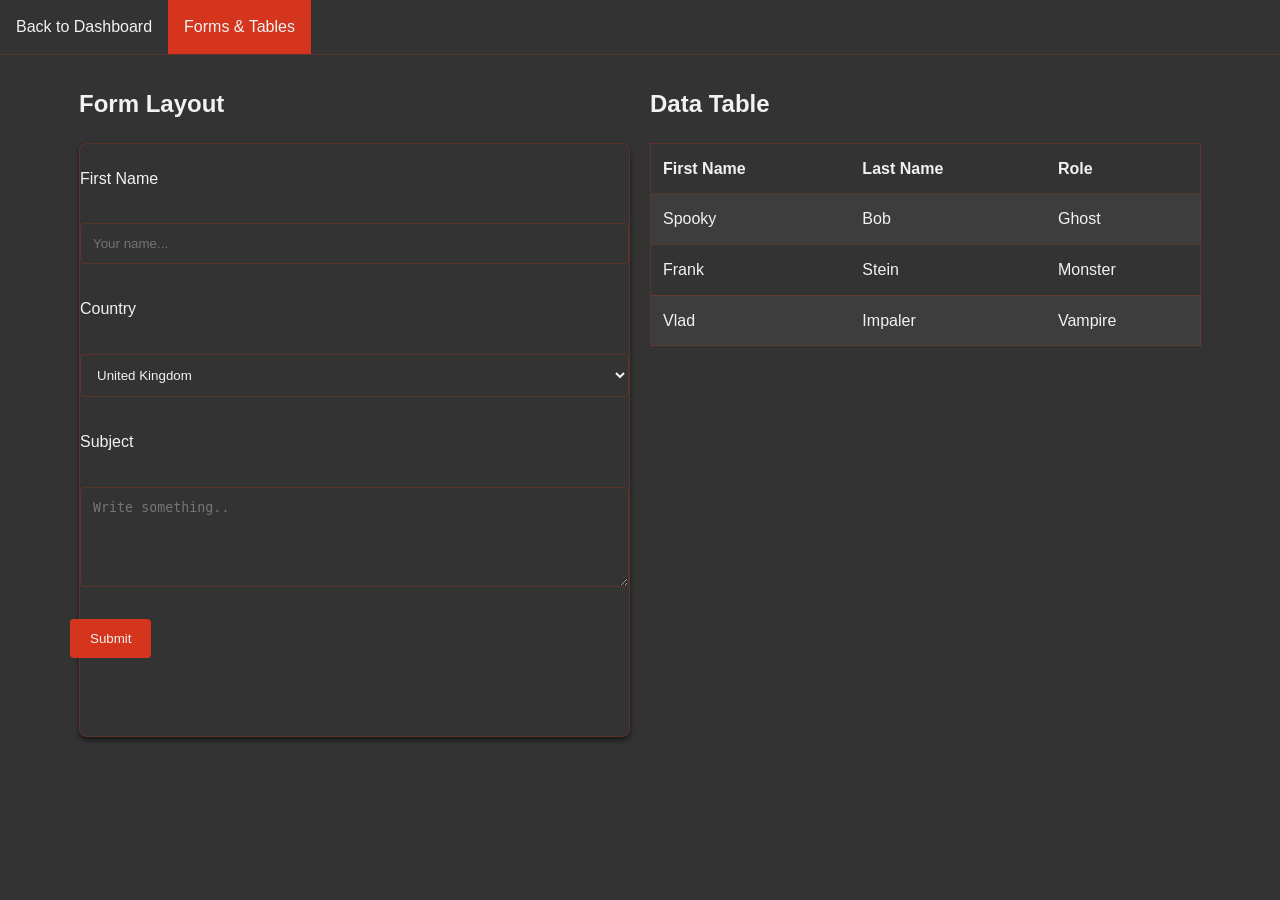
==== test/test-forms.html @ 127441c9 "refactored code to be more concise and added test files to visualise the code" ====
<!DOCTYPE html>
<html lang="en">
<head>
    <meta charset="UTF-8">
    <meta name="viewport" content="width=device-width, initial-scale=1.0">
    <title>Test: Forms & Tables</title>
    <link rel="stylesheet" href="../unholy-core.css">
    <link rel="stylesheet" href="../unholy-utility.css">
    <link rel="stylesheet" href="../unholy-navigation.css">
</head>
<body>

    <nav class="w3-nav">
        <a href="index.html">Back to Dashboard</a>
        <a href="test-forms.html" class="active">Forms & Tables</a>
    </nav>

    <div class="container">
        <div class="row">
            
            <div class="box-medium">
                <h2>Form Layout</h2>
                <div class="card shadow rounded">
                    <div class="card-content">
                        <form>
                            <div class="row">
                                <div class="col-25">
                                    <label for="fname">First Name</label>
                                </div>
                                <div class="col-75">
                                    <input type="text" id="fname" name="firstname" placeholder="Your name...">
                                </div>
                            </div>
                            <div class="row">
                                <div class="col-25">
                                    <label for="country">Country</label>
                                </div>
                                <div class="col-75">
                                    <select id="country" name="country">
                                        <option value="uk">United Kingdom</option>
                                        <option value="us">United States</option>
                                    </select>
                                </div>
                            </div>
                            <div class="row">
                                <div class="col-25">
                                    <label for="subject">Subject</label>
                                </div>
                                <div class="col-75">
                                    <textarea id="subject" name="subject" placeholder="Write something.." style="height:100px"></textarea>
                                </div>
                            </div>
                            <div class="row">
                                <input type="submit" value="Submit" style="margin-top: 15px;">
                            </div>
                        </form>
                    </div>
                </div>
            </div>

            <div class="box-medium">
                <h2>Data Table</h2>
                <div class="table-container">
                    <table>
                        <tr>
                            <th>First Name</th>
                            <th>Last Name</th>
                            <th>Role</th>
                        </tr>
                        <tr>
                            <td>Spooky</td>
                            <td>Bob</td>
                            <td>Ghost</td>
                        </tr>
                        <tr>
                            <td>Frank</td>
                            <td>Stein</td>
                            <td>Monster</td>
                        </tr>
                        <tr>
                            <td>Vlad</td>
                            <td>Impaler</td>
                            <td>Vampire</td>
                        </tr>
                    </table>
                </div>
            </div>

        </div>
    </div>

</body>
</html>
---- unholy-core.css ----
@import url('https://rsms.me/inter/inter.css');
@import "core/unholy-variables.css";

html {
    font-family: 'Inter', sans-serif;
    box-sizing: border-box;
}

*, *:before, *:after {
    box-sizing: inherit;
}

@supports (font-variation-settings: normal) {
    html { font-family: 'Inter var', sans-serif; }
}

body {
    background-color: var(--unholy-background);
    color: var(--unholy-font);
    margin: 0;
    line-height: 1.6;
}

/* --- Layout & Grid (Flexbox) --- */
.container {
    width: 90%;
    max-width: 1200px;
    margin: 0 auto;
    padding: 0 15px;
}

.row {
    display: flex;
    flex-wrap: wrap;
    margin: 0 -10px;
}

.row > div {
    padding: 10px;
    flex: 1 1 100%; /* Mobile first */
}

@media screen and (min-width: 600px) {
    .row > div.box-small { flex: 1 1 22%; max-width: 25%; }
    .row > div.box-medium { flex: 1 1 48%; max-width: 50%; }
    .row > div.box-large { flex: 1 1 100%; max-width: 100%; }
}

/* --- Typography & Links --- */
a {
    color: var(--unholy-main);
    text-decoration: none;
    transition: color 0.2s;
}

a:hover, a:active { color: var(--unholy-secondary); }

a.button {
    display: inline-block;
    padding: 0.5rem 1.5rem;
    margin: 0 0.3rem 0.3rem 0;
    color: var(--unholy-font);
    background-color: var(--unholy-main);
    text-align: center;
    border-radius: 4px;
    transition: background-color 0.2s;
}

a.button:hover { background-color: var(--unholy-secondary); }

@media all and (max-width: 480px) {
    a.button { display: block; width: 100%; margin: 0.5rem 0; }
}

/* --- Forms (Modernized Flex) --- */
input[type=text], select, textarea {
    width: 100%;
    padding: 12px;
    border: 1px solid var(--unholy-border);
    background-color: transparent;
    color: var(--unholy-font);
    border-radius: 4px;
}

input:focus, select:focus, textarea:focus {
    outline: 2px solid var(--unholy-main);
}

label { padding: 12px 12px 12px 0; display: inline-block; }

input[type=submit] {
    background-color: var(--unholy-main);
    color: var(--unholy-font);
    padding: 12px 20px;
    border: none;
    border-radius: 4px;
    cursor: pointer;
}

input[type=submit]:hover { background-color: var(--unholy-secondary); }

.col-25 { flex: 1 1 100%; }
.col-75 { flex: 1 1 100%; }

@media screen and (min-width: 600px) {
    .col-25 { flex: 0 0 25%; }
    .col-75 { flex: 0 0 75%; }
}

/* --- Lists --- */
.list {
    display: flex;
    flex-direction: column;
    padding: 0;
    margin: 0;
    list-style: none;
}

.list-item {
    display: block;
    padding: 0.75rem 1.25rem;
    background-color: var(--unholy-background);
    border: 1px solid var(--unholy-border);
    margin-bottom: -1px;
}

a.list-item:hover { background-color: rgba(255, 255, 255, 0.05); }

/* --- Media --- */
img {
    height: auto;
    width: 100%;
    display: block;
}

/* --- Cards (Structural Only) --- */
.card {
    background-color: var(--unholy-background);
    color: var(--unholy-font);
    display: flex;
    flex-direction: column;
    height: 100%;
}

.card-header { margin-bottom: 1rem; font-weight: bold; }
.card-content { flex-grow: 1; }
.card-action { margin-top: 1rem; text-transform: uppercase; }

/* --- Tables --- */
.table-container { overflow-x: auto; }

table {
    border-collapse: collapse;
    width: 100%;
    border: 1px solid var(--unholy-border);
}

th, td { text-align: left; padding: 12px; border-bottom: 1px solid var(--unholy-border); }
tr:nth-child(even) { background-color: rgba(255, 255, 255, 0.05); }

/* --- Selection --- */
::selection {
    color: var(--unholy-font);
    background: var(--unholy-main);
}
---- unholy-utility.css ----
@import "core/unholy-variables.css";

/* --- Text Alignment --- */
.center { text-align: center; }
.right { text-align: right; }
.left { text-align: left; }

/* --- Borders & Radius --- */
.thin { border: 1px solid var(--unholy-border); }
.thick { border: 3px solid var(--unholy-border); }

.rounded { border-radius: 0.5rem; }
.curved { border-radius: 1rem; }
.circle { border-radius: 50%; }

/* --- Shadows --- */
.shadow {
    box-shadow: 0 4px 6px -1px rgba(0, 0, 0, 0.5), 0 2px 4px -1px rgba(0, 0, 0, 0.3);
    transition: box-shadow 0.3s ease;
    border: 1px solid var(--unholy-border);
}

.shadow:hover {
    box-shadow: 0 10px 15px -3px rgba(0, 0, 0, 0.5), 0 4px 6px -2px rgba(0, 0, 0, 0.3);
    border-color: var(--unholy-main);
}

/* --- Components --- */
.banner {
    background-color: var(--unholy-main);
    color: var(--unholy-font);
    margin: 1rem 0;
    padding: 2rem;
    border-radius: 4px;
}
---- unholy-navigation.css ----
@import "core/unholy-variables.css";

/* --- Standard Nav --- */
.w3-nav {
    background-color: var(--unholy-background);
    display: flex;
    flex-wrap: wrap;
    border-bottom: 1px solid var(--unholy-border);
}

.w3-nav a {
    color: var(--unholy-font);
    padding: 14px 16px;
    text-decoration: none;
    transition: background-color 0.2s;
}

.w3-nav a:hover { background-color: rgba(255, 255, 255, 0.1); }
.w3-nav a.active { background-color: var(--unholy-main); }

/* --- Hamburger Nav --- */
#hamnav {
    width: 100%;
    background: var(--unholy-background);
    position: sticky;
    top: 0;
    z-index: 100;
    border-bottom: 1px solid var(--unholy-border);
}

#hamnav label, #hamburger { display: none; }

#hamitems {
    display: flex;
    width: 100%;
}

#hamitems a {
    flex-grow: 1;
    padding: 15px;
    color: var(--unholy-font);
    text-decoration: none;
    text-align: center;
    transition: background-color 0.2s;
}

#hamitems a:hover { background-color: rgba(255, 255, 255, 0.1); }
#hamitems a.active { background-color: var(--unholy-main); }

@media screen and (max-width: 768px) {
    #hamnav label { 
        display: block; 
        color: var(--unholy-font);
        background: var(--unholy-background);
        padding: 15px;
        cursor: pointer;
        font-size: 1.2rem;
    }

    #hamnav label:hover { background-color: rgba(255, 255, 255, 0.1); }

    #hamitems {
        display: none;
        flex-direction: column;
    }

    #hamitems a {
        width: 100%;
        text-align: left;
        border-top: 1px solid var(--unholy-border);
    }

    #hamnav input:checked ~ #hamitems { display: flex; }
}
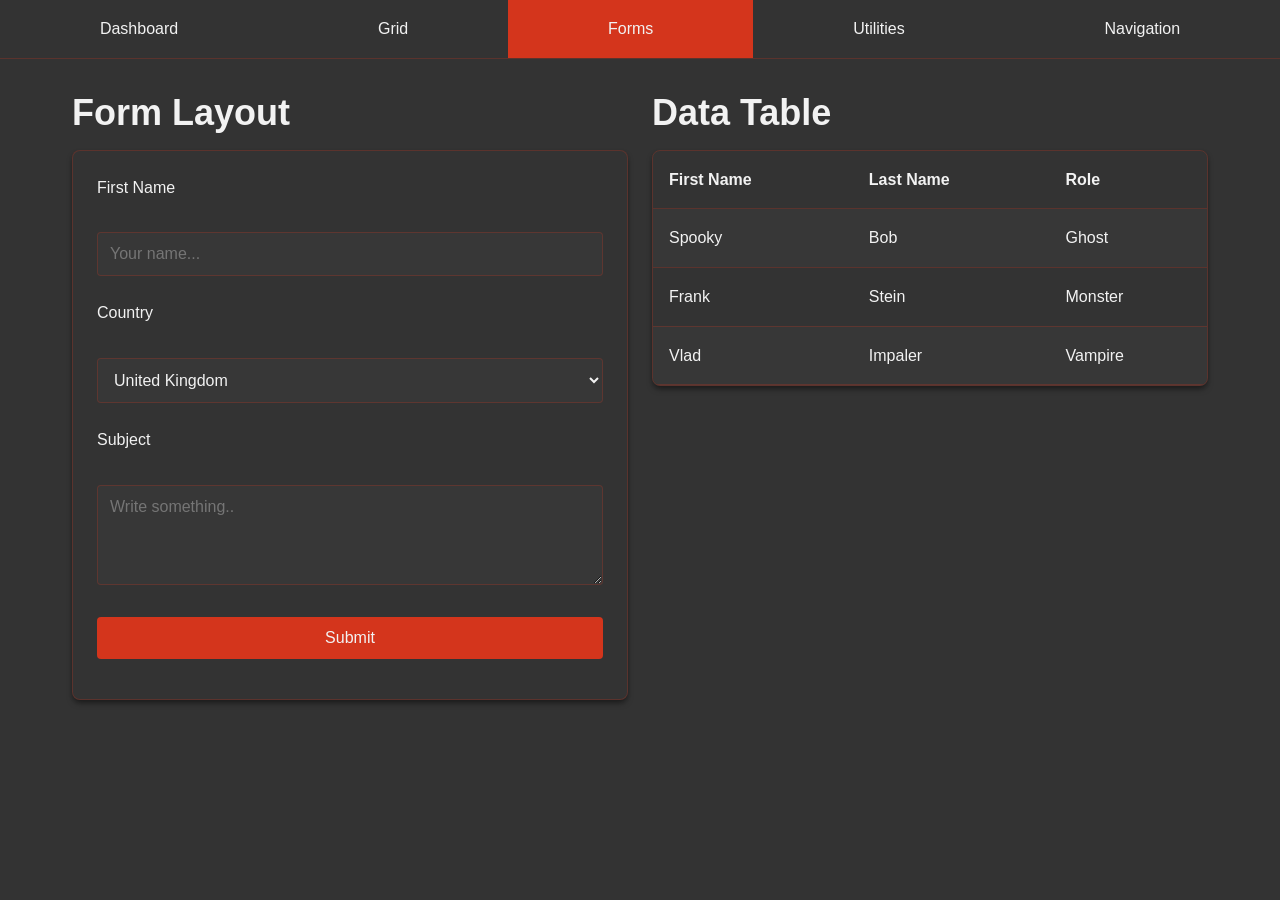
==== commit 7b721636: "navigation updated and test pages refactored" ====
--- a/test/test-forms.html
+++ b/test/test-forms.html
@@ -10,17 +10,24 @@
 </head>
 <body>
 
-    <nav class="w3-nav">
-        <a href="index.html">Back to Dashboard</a>
-        <a href="test-forms.html" class="active">Forms & Tables</a>
-    </nav>
-
-    <div class="container">
+<nav id="hamnav">
+    <label for="hamburger">&#9776; Main Menu</label>
+    <input type="checkbox" id="hamburger"/>
+    
+    <div id="hamitems">
+            <a href="index.html" class="nav-item">Dashboard</a>
+            <a href="test-grid.html" class="nav-item">Grid</a>
+            <a href="test-forms.html" class="nav-item active">Forms</a>
+            <a href="test-utilities.html" class="nav-item">Utilities</a>
+            <a href="test-navigation.html" class="nav-item">Navigation</a>
+    </div>
+</nav>
+    <div class="container my-4">
         <div class="row">
             
             <div class="box-medium">
                 <h2>Form Layout</h2>
-                <div class="card shadow rounded">
+                <div class="card shadow rounded border-thin">
                     <div class="card-content">
                         <form>
                             <div class="row">
@@ -50,8 +57,8 @@
                                     <textarea id="subject" name="subject" placeholder="Write something.." style="height:100px"></textarea>
                                 </div>
                             </div>
-                            <div class="row">
-                                <input type="submit" value="Submit" style="margin-top: 15px;">
+                            <div class="row justify-between items-center my-2">
+                                <input type="submit" value="Submit">
                             </div>
                         </form>
                     </div>
@@ -60,7 +67,7 @@
 
             <div class="box-medium">
                 <h2>Data Table</h2>
-                <div class="table-container">
+                <div class="table-container shadow rounded border-thin">
                     <table>
                         <tr>
                             <th>First Name</th>
--- a/unholy-core.css
+++ b/unholy-core.css
@@ -1,165 +1,151 @@
 @import url('https://rsms.me/inter/inter.css');
 @import "core/unholy-variables.css";
 
-html {
-    font-family: 'Inter', sans-serif;
-    box-sizing: border-box;
+/* --- 1. Modern Reset & Base --- */
+*, *::before, *::after { 
+    box-sizing: border-box; 
+    margin: 0; 
+    padding: 0; 
 }
 
-*, *:before, *:after {
-    box-sizing: inherit;
-}
-
-@supports (font-variation-settings: normal) {
-    html { font-family: 'Inter var', sans-serif; }
+html {
+    font-family: 'Inter var', 'Inter', sans-serif;
+    color-scheme: dark light;
+    line-height: 1.6;
+    -webkit-text-size-adjust: 100%;
 }
 
 body {
     background-color: var(--unholy-background);
     color: var(--unholy-font);
-    margin: 0;
-    line-height: 1.6;
+    min-height: 100vh;
 }
 
-/* --- Layout & Grid (Flexbox) --- */
+/* Fluid Typography */
+h1, h2, h3, h4, h5, h6 { line-height: 1.2; margin-block-end: 1rem; }
+h1 { font-size: clamp(2rem, 5vw, 3rem); }
+h2 { font-size: clamp(1.5rem, 4vw, 2.25rem); }
+p { margin-block-end: 1rem; }
+
+/* --- 2. Layout & Grid (Gap-based) --- */
 .container {
-    width: 90%;
+    width: 100%;
     max-width: 1200px;
-    margin: 0 auto;
-    padding: 0 15px;
+    margin-inline: auto;
+    padding-inline: clamp(1rem, 3vw, 2rem);
 }
 
 .row {
     display: flex;
     flex-wrap: wrap;
-    margin: 0 -10px;
+    gap: 1.5rem;
+    margin-block-end: 1.5rem;
 }
 
-.row > div {
-    padding: 10px;
-    flex: 1 1 100%; /* Mobile first */
+/* Mobile First: All boxes span 100% vertically */
+.row > * {
+    flex: 1 1 100%;
+    display: flex;
+    flex-direction: column;
 }
 
+/* Tablet Tier (~600px+): Introduce 2-column layouts to prevent squishing */
 @media screen and (min-width: 600px) {
-    .row > div.box-small { flex: 1 1 22%; max-width: 25%; }
-    .row > div.box-medium { flex: 1 1 48%; max-width: 50%; }
-    .row > div.box-large { flex: 1 1 100%; max-width: 100%; }
+    .box-small  { flex: 1 1 calc(50% - 1.5rem); } 
+    .box-medium { flex: 1 1 calc(50% - 1.5rem); }
+    .box-large  { flex: 1 1 100%; }
 }
 
-/* --- Typography & Links --- */
+/* Desktop Tier (~900px+): Full multi-column layout */
+@media screen and (min-width: 900px) {
+    .box-small  { flex: 1 1 calc(25% - 1.5rem); } 
+    .box-medium { flex: 1 1 calc(50% - 1.5rem); }
+    .box-large  { flex: 1 1 100%; }
+}
+
+/* --- 3. Interactive Elements --- */
 a {
     color: var(--unholy-main);
     text-decoration: none;
-    transition: color 0.2s;
+    transition: color 0.2s ease;
 }
 
 a:hover, a:active { color: var(--unholy-secondary); }
 
-a.button {
+a.button, button, input[type="submit"] {
     display: inline-block;
-    padding: 0.5rem 1.5rem;
-    margin: 0 0.3rem 0.3rem 0;
+    padding: 0.75rem 1.5rem;
     color: var(--unholy-font);
     background-color: var(--unholy-main);
+    border: none;
+    border-radius: 0.25rem;
+    font-family: inherit;
+    font-size: 1rem;
+    cursor: pointer;
     text-align: center;
-    border-radius: 4px;
-    transition: background-color 0.2s;
+    transition: background-color 0.2s ease;
 }
 
-a.button:hover { background-color: var(--unholy-secondary); }
-
-@media all and (max-width: 480px) {
-    a.button { display: block; width: 100%; margin: 0.5rem 0; }
+a.button:hover, button:hover, input[type="submit"]:hover { 
+    background-color: var(--unholy-secondary); 
 }
 
-/* --- Forms (Modernized Flex) --- */
-input[type=text], select, textarea {
+/* --- 4. Forms --- */
+input, select, textarea {
     width: 100%;
-    padding: 12px;
+    padding: 0.75rem;
+    margin-block-start: 0.5rem;
     border: 1px solid var(--unholy-border);
-    background-color: transparent;
-    color: var(--unholy-font);
-    border-radius: 4px;
+    background-color: rgba(255, 255, 255, 0.02);
+    color: inherit;
+    border-radius: 0.25rem;
+    font-family: inherit;
+    font-size: 1rem;
 }
 
 input:focus, select:focus, textarea:focus {
     outline: 2px solid var(--unholy-main);
+    outline-offset: 2px;
 }
 
-label { padding: 12px 12px 12px 0; display: inline-block; }
+label { display: block; font-weight: 500; }
 
-input[type=submit] {
-    background-color: var(--unholy-main);
-    color: var(--unholy-font);
-    padding: 12px 20px;
-    border: none;
-    border-radius: 4px;
-    cursor: pointer;
-}
-
-input[type=submit]:hover { background-color: var(--unholy-secondary); }
-
-.col-25 { flex: 1 1 100%; }
-.col-75 { flex: 1 1 100%; }
-
-@media screen and (min-width: 600px) {
-    .col-25 { flex: 0 0 25%; }
-    .col-75 { flex: 0 0 75%; }
-}
-
-/* --- Lists --- */
-.list {
-    display: flex;
-    flex-direction: column;
-    padding: 0;
-    margin: 0;
-    list-style: none;
-}
-
-.list-item {
-    display: block;
-    padding: 0.75rem 1.25rem;
-    background-color: var(--unholy-background);
-    border: 1px solid var(--unholy-border);
-    margin-bottom: -1px;
-}
-
-a.list-item:hover { background-color: rgba(255, 255, 255, 0.05); }
-
-/* --- Media --- */
-img {
-    height: auto;
-    width: 100%;
-    display: block;
-}
-
-/* --- Cards (Structural Only) --- */
+/* --- 5. Components (Cards & Lists) --- */
 .card {
     background-color: var(--unholy-background);
     color: var(--unholy-font);
     display: flex;
     flex-direction: column;
-    height: 100%;
-}
-
-.card-header { margin-bottom: 1rem; font-weight: bold; }
-.card-content { flex-grow: 1; }
-.card-action { margin-top: 1rem; text-transform: uppercase; }
-
-/* --- Tables --- */
-.table-container { overflow-x: auto; }
-
-table {
-    border-collapse: collapse;
-    width: 100%;
+    flex-grow: 1; /* Automatically fills space without overflowing */
+    padding: 1.5rem;
     border: 1px solid var(--unholy-border);
 }
 
-th, td { text-align: left; padding: 12px; border-bottom: 1px solid var(--unholy-border); }
-tr:nth-child(even) { background-color: rgba(255, 255, 255, 0.05); }
+.card-header { margin-block-end: 1rem; font-weight: 600; font-size: 1.25rem; }
+.card-content { flex-grow: 1; }
+.card-action { margin-block-start: 1.5rem; padding-block-start: 1rem; border-top: 1px solid var(--unholy-border); }
 
-/* --- Selection --- */
-::selection {
-    color: var(--unholy-font);
-    background: var(--unholy-main);
-}+.list { list-style: none; }
+.list-item {
+    display: block;
+    padding: 1rem;
+    background-color: var(--unholy-background);
+    border: 1px solid var(--unholy-border);
+    margin-block-end: -1px;
+}
+
+a.list-item:hover { background-color: rgba(255, 255, 255, 0.05); }
+
+/* --- 6. Media & Tables --- */
+img, picture, video, canvas, svg {
+    display: block;
+    max-width: 100%;
+    height: auto;
+}
+
+.table-container { overflow-x: auto; margin-block-end: 1.5rem; }
+table { width: 100%; border-collapse: collapse; }
+th, td { text-align: left; padding: 1rem; border-bottom: 1px solid var(--unholy-border); }
+tr:nth-child(even) { background-color: rgba(255, 255, 255, 0.02); }
+
+::selection { color: var(--unholy-font); background: var(--unholy-main); }
--- a/unholy-utility.css
+++ b/unholy-utility.css
@@ -1,35 +1,84 @@
 @import "core/unholy-variables.css";
 
-/* --- Text Alignment --- */
-.center { text-align: center; }
-.right { text-align: right; }
-.left { text-align: left; }
+/* ==========================================================================
+   1. Text Alignment & Style
+   ========================================================================== */
+.text-left   { text-align: left; }
+.text-center { text-align: center; }
+.text-right  { text-align: right; }
 
-/* --- Borders & Radius --- */
-.thin { border: 1px solid var(--unholy-border); }
-.thick { border: 3px solid var(--unholy-border); }
+.text-uppercase { text-transform: uppercase; }
+.text-muted     { opacity: 0.6; }
+.font-bold      { font-weight: 700; }
 
-.rounded { border-radius: 0.5rem; }
-.curved { border-radius: 1rem; }
-.circle { border-radius: 50%; }
+/* ==========================================================================
+   2. Spacing (Margin & Padding Scale)
+   ========================================================================== */
+/* Margins */
+.m-0 { margin: 0; }
+.m-1 { margin: 0.5rem; }
+.m-2 { margin: 1rem; }
+.m-3 { margin: 1.5rem; }
+.m-4 { margin: 2rem; }
 
-/* --- Shadows --- */
+/* Block Spacing (Top/Bottom) */
+.my-0 { margin-block: 0; }
+.my-1 { margin-block: 0.5rem; }
+.my-2 { margin-block: 1rem; }
+.my-3 { margin-block: 1.5rem; }
+.my-4 { margin-block: 2rem; }
+
+/* Padding */
+.p-0 { padding: 0; }
+.p-1 { padding: 0.5rem; }
+.p-2 { padding: 1rem; }
+.p-3 { padding: 1.5rem; }
+.p-4 { padding: 2rem; }
+
+/* Inline Padding (Left/Right) */
+.px-1 { padding-inline: 0.5rem; }
+.px-2 { padding-inline: 1rem; }
+.px-3 { padding-inline: 1.5rem; }
+.px-4 { padding-inline: 2rem; }
+
+/* ==========================================================================
+   3. Borders & Shapes (Isolated from Shadows)
+   ========================================================================== */
+.border-thin  { border: 1px solid var(--unholy-border); }
+.border-thick { border: 3px solid var(--unholy-border); }
+.border-none  { border: none; }
+
+.rounded-sm { border-radius: 0.25rem; }
+.rounded    { border-radius: 0.5rem; }
+.curved     { border-radius: 1rem; }
+.circle     { border-radius: 50%; }
+
+/* ==========================================================================
+   4. Pure Shadows
+   ========================================================================== */
 .shadow {
-    box-shadow: 0 4px 6px -1px rgba(0, 0, 0, 0.5), 0 2px 4px -1px rgba(0, 0, 0, 0.3);
-    transition: box-shadow 0.3s ease;
-    border: 1px solid var(--unholy-border);
+    box-shadow: 0 4px 6px -1px rgba(0, 0, 0, 0.4), 0 2px 4px -1px rgba(0, 0, 0, 0.2);
+    transition: box-shadow 0.2s ease, border-color 0.2s ease;
 }
 
-.shadow:hover {
+.shadow-hover:hover {
     box-shadow: 0 10px 15px -3px rgba(0, 0, 0, 0.5), 0 4px 6px -2px rgba(0, 0, 0, 0.3);
-    border-color: var(--unholy-main);
 }
 
-/* --- Components --- */
-.banner {
-    background-color: var(--unholy-main);
-    color: var(--unholy-font);
-    margin: 1rem 0;
-    padding: 2rem;
-    border-radius: 4px;
-}+/* ==========================================================================
+   5. Quick Flexbox Modifiers
+   ========================================================================== */
+.d-flex         { display: flex; }
+.flex-col       { flex-direction: column; }
+.flex-row       { flex-direction: row; }
+.justify-center { justify-content: center; }
+.justify-between{ justify-content: space-between; }
+.items-center   { align-items: center; }
+
+/* ==========================================================================
+   6. Display & Theme Colors
+   ========================================================================== */
+.hidden { display: none !important; }
+
+.bg-main      { background-color: var(--unholy-main); color: var(--unholy-font); }
+.bg-secondary { background-color: var(--unholy-secondary); color: var(--unholy-font); }
--- a/unholy-navigation.css
+++ b/unholy-navigation.css
@@ -1,24 +1,96 @@
 @import "core/unholy-variables.css";
 
-/* --- Standard Nav --- */
-.w3-nav {
+/* --- 1. The Modern Navbar --- */
+.navbar {
     background-color: var(--unholy-background);
     display: flex;
-    flex-wrap: wrap;
+    align-items: center;
+    padding: 0 1rem;
+    min-height: 60px;
     border-bottom: 1px solid var(--unholy-border);
+    position: relative;
 }
 
-.w3-nav a {
+.nav-brand {
+    font-size: 1.25rem;
+    font-weight: bold;
     color: var(--unholy-font);
-    padding: 14px 16px;
     text-decoration: none;
-    transition: background-color 0.2s;
+    margin-right: 1.5rem;
 }
 
-.w3-nav a:hover { background-color: rgba(255, 255, 255, 0.1); }
-.w3-nav a.active { background-color: var(--unholy-main); }
+.nav-links {
+    display: flex;
+    align-items: center;
+    gap: 0.25rem;
+}
 
-/* --- Hamburger Nav --- */
+.nav-item {
+    display: flex;
+    align-items: center;
+    color: var(--unholy-font);
+    padding: 0.5rem 1rem;
+    text-decoration: none;
+    border-radius: 0.25rem;
+    transition: background-color 0.2s ease;
+    cursor: pointer;
+    border: none;
+    background: none;
+    font-size: 1rem;
+    font-family: inherit;
+}
+
+.nav-item:hover, .dropdown:hover .nav-item { 
+    background-color: rgba(255, 255, 255, 0.1); 
+}
+
+.nav-item.active { 
+    background-color: var(--unholy-main); 
+}
+
+.ml-auto { margin-left: auto; }
+
+/* --- 2. Dropdowns --- */
+.dropdown {
+    position: relative;
+    display: inline-flex; /* FIX: Forces wrapper to shrink-wrap the button */
+    align-items: center;
+}
+
+.dropdown-content {
+    display: none;
+    position: absolute;
+    background-color: var(--unholy-background);
+    min-width: 180px;
+    box-shadow: 0 8px 16px rgba(0, 0, 0, 0.4);
+    z-index: 200;
+    border: 1px solid var(--unholy-border);
+    border-radius: 0.25rem;
+    flex-direction: column;
+    top: 100%; 
+    left: 0;
+    margin-top: 0.25rem;
+    overflow: hidden;
+}
+
+.dropdown-right .dropdown-content {
+    right: 0;
+    left: auto;
+}
+
+.dropdown-content .nav-item {
+    justify-content: flex-start;
+    width: 100%;
+    border-radius: 0;
+    border-bottom: 1px solid rgba(255, 255, 255, 0.05);
+    padding: 0.75rem 1rem;
+}
+
+.dropdown-content .nav-item:last-child { border-bottom: none; }
+
+.dropdown:hover .dropdown-content { display: flex; }
+
+/* --- 3. Hamburger Nav (Mobile Sticky) --- */
 #hamnav {
     width: 100%;
     background: var(--unholy-background);
@@ -35,26 +107,21 @@
     width: 100%;
 }
 
-#hamitems a {
+#hamitems .nav-item {
     flex-grow: 1;
-    padding: 15px;
-    color: var(--unholy-font);
-    text-decoration: none;
-    text-align: center;
-    transition: background-color 0.2s;
+    justify-content: center;
+    border-radius: 0;
+    padding: 1rem;
 }
-
-#hamitems a:hover { background-color: rgba(255, 255, 255, 0.1); }
-#hamitems a.active { background-color: var(--unholy-main); }
 
 @media screen and (max-width: 768px) {
     #hamnav label { 
         display: block; 
         color: var(--unholy-font);
-        background: var(--unholy-background);
-        padding: 15px;
+        padding: 1rem;
         cursor: pointer;
         font-size: 1.2rem;
+        font-weight: bold;
     }
 
     #hamnav label:hover { background-color: rgba(255, 255, 255, 0.1); }
@@ -64,11 +131,40 @@
         flex-direction: column;
     }
 
-    #hamitems a {
-        width: 100%;
-        text-align: left;
+    #hamitems .nav-item {
+        justify-content: flex-start;
         border-top: 1px solid var(--unholy-border);
     }
 
     #hamnav input:checked ~ #hamitems { display: flex; }
-}+}
+
+/* --- 4. Sidebar Navigation --- */
+/* --- 4. Sidebar Navigation --- */
+.sidebar {
+    height: 100%; /* Changed from 100vh to fit inside containers */
+    min-height: 300px;
+    width: 250px;
+    background-color: var(--unholy-background);
+    border-right: 1px solid var(--unholy-border);
+    display: flex;
+    flex-direction: column;
+    overflow-y: auto;
+}
+
+.sidebar .nav-brand {
+    padding: 1.5rem 1rem;
+    margin: 0;
+    border-bottom: 1px solid var(--unholy-border);
+    display: block;
+    text-align: center;
+}
+
+.sidebar .nav-item {
+    justify-content: flex-start;
+    border-radius: 0;
+    padding: 1rem 1.5rem;
+    border-bottom: 1px solid rgba(255, 255, 255, 0.05);
+}
+
+.sidebar .nav-item:last-child { border-bottom: none; }
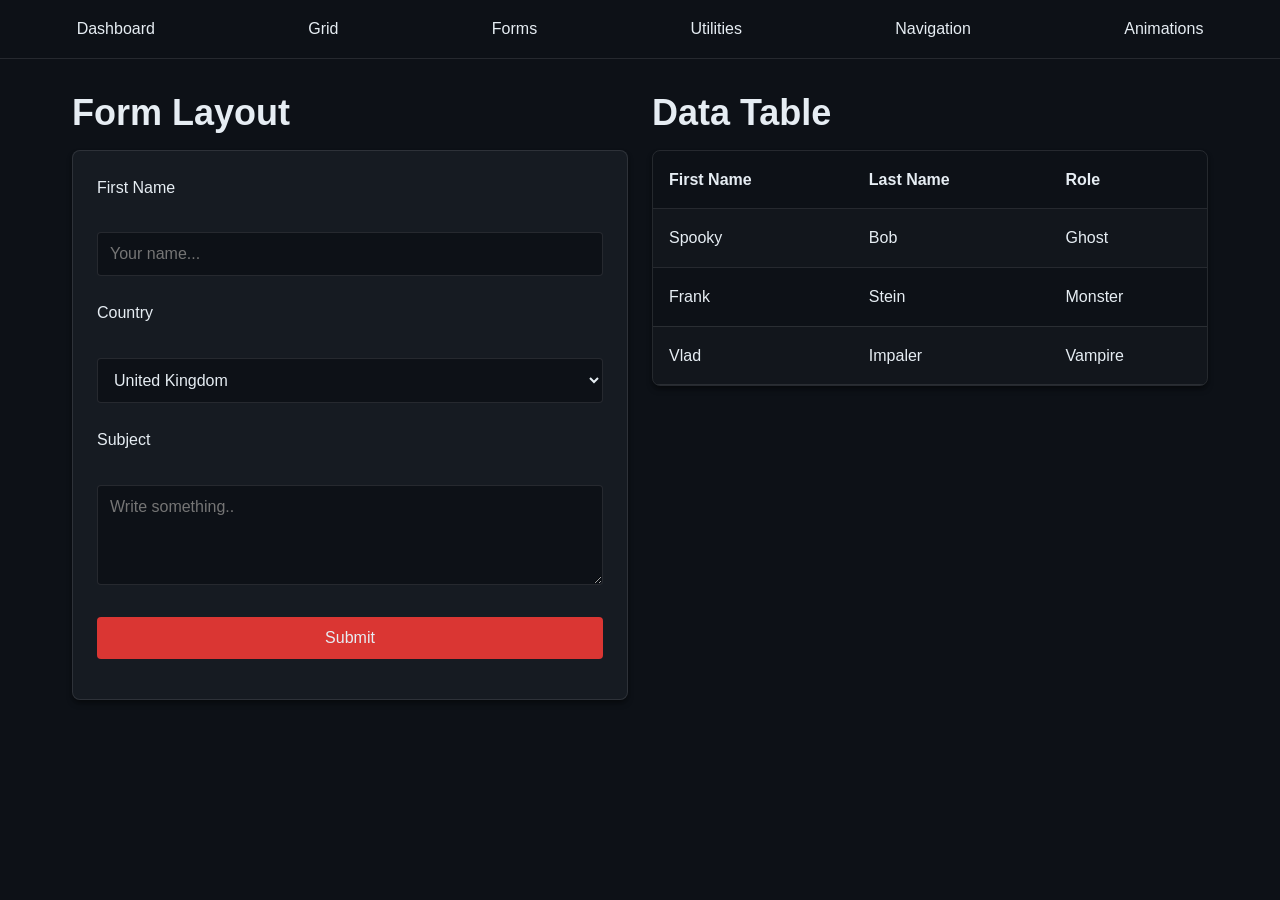
==== commit 6b522c40: "added basic animations to the framework and test pages added" ====
--- a/test/test-forms.html
+++ b/test/test-forms.html
@@ -7,6 +7,7 @@
     <link rel="stylesheet" href="../unholy-core.css">
     <link rel="stylesheet" href="../unholy-utility.css">
     <link rel="stylesheet" href="../unholy-navigation.css">
+    <link rel="stylesheet" href="../unholy-animations.css">
 </head>
 <body>
 
@@ -20,6 +21,7 @@
             <a href="test-forms.html" class="nav-item active">Forms</a>
             <a href="test-utilities.html" class="nav-item">Utilities</a>
             <a href="test-navigation.html" class="nav-item">Navigation</a>
+            <a href="test-animations.html" class="nav-item">Animations</a>
     </div>
 </nav>
     <div class="container my-4">
--- a/unholy-core.css
+++ b/unholy-core.css
@@ -96,29 +96,32 @@
     padding: 0.75rem;
     margin-block-start: 0.5rem;
     border: 1px solid var(--unholy-border);
-    background-color: rgba(255, 255, 255, 0.02);
+    background-color: var(--unholy-background); /* Swapped to background to look recessed */
     color: inherit;
     border-radius: 0.25rem;
     font-family: inherit;
     font-size: 1rem;
+    transition: border-color 0.2s ease, box-shadow 0.2s ease;
 }
 
 input:focus, select:focus, textarea:focus {
-    outline: 2px solid var(--unholy-main);
-    outline-offset: 2px;
+    outline: none;
+    border-color: var(--unholy-main);
+    box-shadow: 0 0 0 3px rgba(218, 54, 51, 0.15); /* Modern glow focus ring */
 }
 
 label { display: block; font-weight: 500; }
 
 /* --- 5. Components (Cards & Lists) --- */
 .card {
-    background-color: var(--unholy-background);
+    background-color: var(--unholy-surface); /* Uses the new elevated color */
     color: var(--unholy-font);
     display: flex;
     flex-direction: column;
-    flex-grow: 1; /* Automatically fills space without overflowing */
+    flex-grow: 1;
     padding: 1.5rem;
     border: 1px solid var(--unholy-border);
+    border-radius: 0.5rem; /* Add a slight default radius to soften the edges */
 }
 
 .card-header { margin-block-end: 1rem; font-weight: 600; font-size: 1.25rem; }
--- a/unholy-navigation.css
+++ b/unholy-navigation.css
@@ -2,7 +2,7 @@
 
 /* --- 1. The Modern Navbar --- */
 .navbar {
-    background-color: var(--unholy-background);
+    background-color: var(--unholy-surface); /* Matches the cards */
     display: flex;
     align-items: center;
     padding: 0 1rem;
@@ -45,7 +45,11 @@
 }
 
 .nav-item.active { 
-    background-color: var(--unholy-main); 
+    .nav-item.active { 
+    background-color: rgba(218, 54, 51, 0.1); /* 10% opacity of the main red */
+    color: var(--unholy-main);
+    font-weight: 600;
+}
 }
 
 .ml-auto { margin-left: auto; }
@@ -71,6 +75,9 @@
     left: 0;
     margin-top: 0.25rem;
     overflow: hidden;
+    background-color: var(--unholy-surface); /* Elevated surface */
+    border: 1px solid var(--unholy-border);
+    box-shadow: 0 10px 24px rgba(0, 0, 0, 0.5); /* Stronger shadow for depth in dark mode */
 }
 
 .dropdown-right .dropdown-content {
--- a/unholy-animations.css
+++ b/unholy-animations.css
@@ -0,0 +1,83 @@
+@import "core/unholy-variables.css";
+
+/* ==========================================================================
+   1. Animation Variables
+   ========================================================================== */
+:root {
+    --unholy-anim-fast: 150ms;
+    --unholy-anim-base: 300ms;
+    --unholy-anim-slow: 500ms;
+    --unholy-ease: cubic-bezier(0.4, 0, 0.2, 1);
+}
+
+/* ==========================================================================
+   2. Keyframes
+   ========================================================================== */
+@keyframes fadeIn {
+    from { opacity: 0; }
+    to { opacity: 1; }
+}
+
+@keyframes slideUp {
+    from { opacity: 0; transform: translateY(1rem); }
+    to { opacity: 1; transform: translateY(0); }
+}
+
+@keyframes spin {
+    from { transform: rotate(0deg); }
+    to { transform: rotate(360deg); }
+}
+
+@keyframes pulse {
+    0%, 100% { opacity: 1; }
+    50% { opacity: 0.4; }
+}
+
+/* ==========================================================================
+   3. Utility Classes (One-Time Transitions)
+   ========================================================================== */
+.anim-fade-in { 
+    animation: fadeIn var(--unholy-anim-base) var(--unholy-ease) forwards; 
+}
+
+.anim-slide-up { 
+    animation: slideUp var(--unholy-anim-base) var(--unholy-ease) forwards; 
+}
+
+/* Staggering delays for lists or card grids */
+.delay-100 { animation-delay: 100ms; opacity: 0; }
+.delay-200 { animation-delay: 200ms; opacity: 0; }
+.delay-300 { animation-delay: 300ms; opacity: 0; }
+
+/* ==========================================================================
+   4. Utility Classes (Infinite Loops)
+   ========================================================================== */
+.anim-spin { 
+    animation: spin 1s linear infinite; 
+}
+
+.anim-pulse { 
+    animation: pulse 2s cubic-bezier(0.4, 0, 0.6, 1) infinite; 
+}
+
+/* Base Loader Component (Requires .anim-spin) */
+.loader {
+    display: inline-block;
+    width: 1.5rem;
+    height: 1.5rem;
+    border: 3px solid var(--unholy-border);
+    border-radius: 50%;
+    border-top-color: var(--unholy-main);
+}
+
+/* ==========================================================================
+   5. Accessibility: Respect System Preferences
+   ========================================================================== */
+@media (prefers-reduced-motion: reduce) {
+    *, ::before, ::after {
+        animation-duration: 0.01ms !important;
+        animation-iteration-count: 1 !important;
+        transition-duration: 0.01ms !important;
+        scroll-behavior: auto !important;
+    }
+}
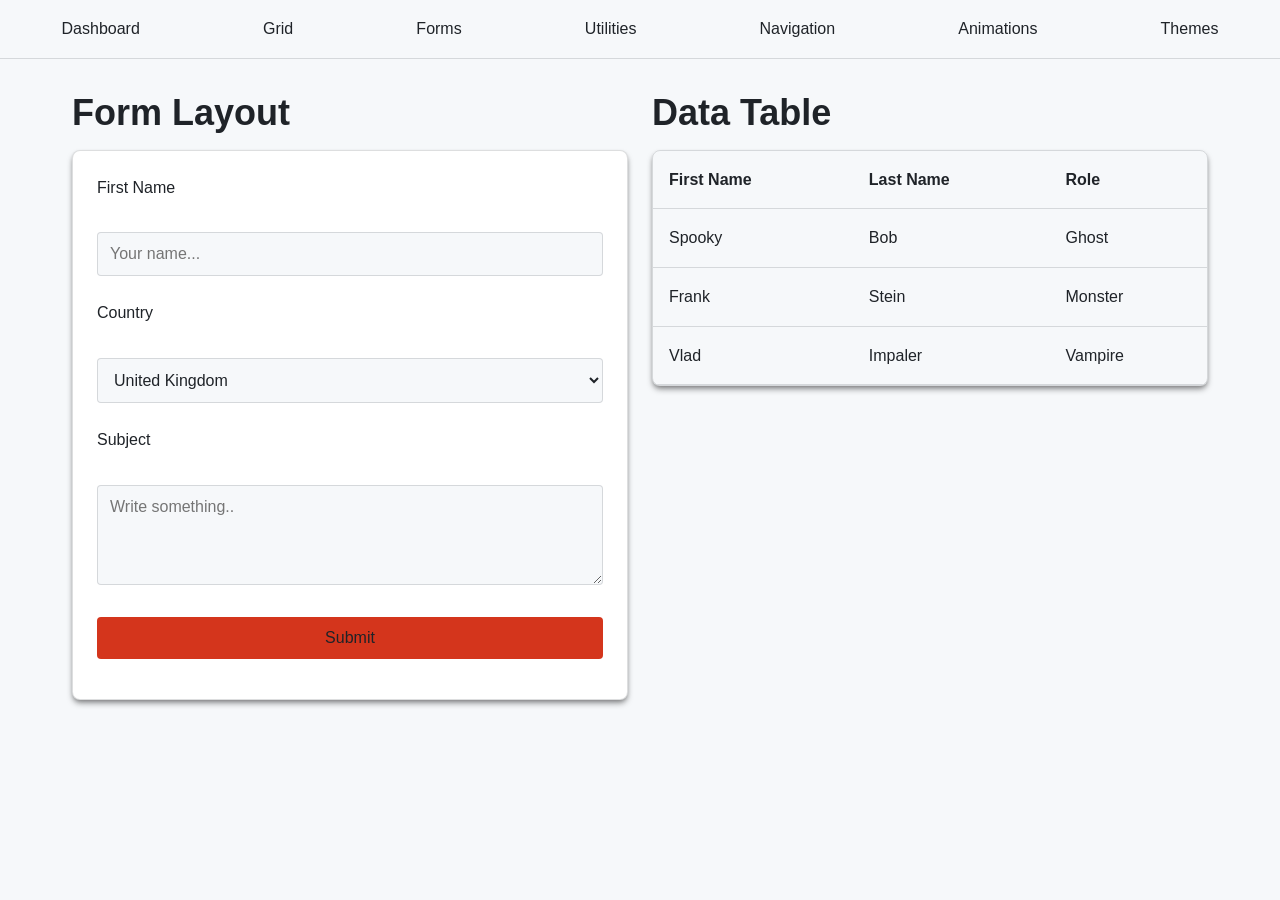
==== commit bb570d8c: "added themes for quicker switching between colour paletes" ====
--- a/test/test-forms.html
+++ b/test/test-forms.html
@@ -22,6 +22,7 @@
             <a href="test-utilities.html" class="nav-item">Utilities</a>
             <a href="test-navigation.html" class="nav-item">Navigation</a>
             <a href="test-animations.html" class="nav-item">Animations</a>
+            <a href="test-themes.html" class="nav-item">Themes</a>
     </div>
 </nav>
     <div class="container my-4">
--- a/unholy-core.css
+++ b/unholy-core.css
@@ -19,6 +19,8 @@
     background-color: var(--unholy-background);
     color: var(--unholy-font);
     min-height: 100vh;
+    /* Smoothly animate background and text colors when themes change */
+    transition: background-color 0.3s ease, color 0.3s ease;
 }
 
 /* Fluid Typography */
